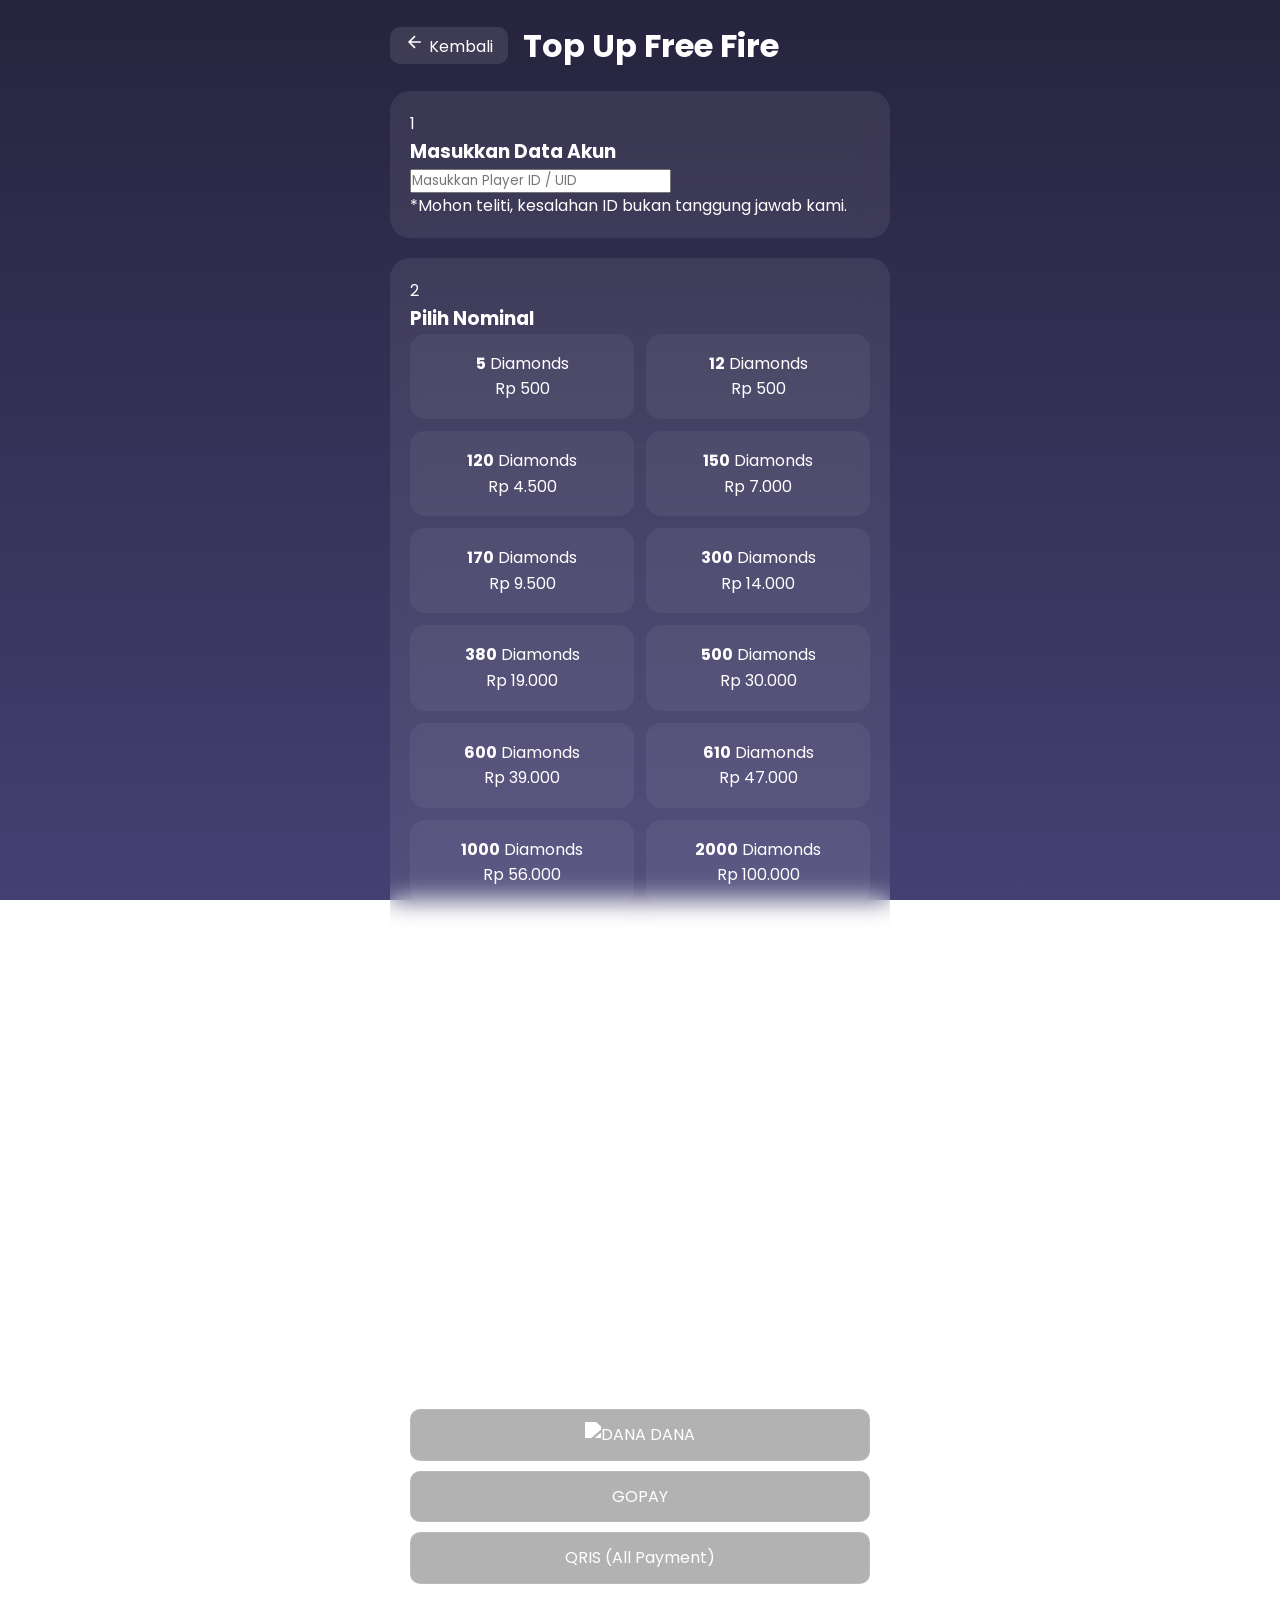
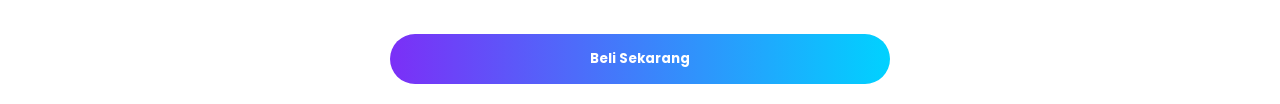
==== form.html @ c7d3d69d "Add checkout form HTML structure" ====
<!DOCTYPE html>
<html lang="id">
<head>
    <meta charset="UTF-8">
    <meta name="viewport" content="width=device-width, initial-scale=1.0, maximum-scale=1.0, user-scalable=no">
    <title>Checkout - ZEBS STORE</title>
    <link rel="stylesheet" href="style.css">
    <link rel="stylesheet" href="form.css">
    <link href="https://fonts.googleapis.com/css2?family=Poppins:wght@400;600;700&display=swap" rel="stylesheet">
</head>
<body>

    <div class="checkout-container">
        <div class="header-nav">
            <a href="index.html" class="btn-back">
                <svg width="20" height="20" viewBox="0 0 24 24" fill="none" stroke="currentColor" stroke-width="2">
                    <path d="M19 12H5M12 19l-7-7 7-7"/>
                </svg>
                Kembali
            </a>
            <h1 id="gameTitle">Top Up Game</h1>
        </div>

        <div class="card animate-up">
            <div class="card-header">
                <span class="step-num">1</span>
                <h3>Masukkan Data Akun</h3>
            </div>
            <div class="input-group">
                <input type="number" id="userid" placeholder="Masukkan ID / UID Akun" required>
                <input type="number" id="zoneid" placeholder="(Server/Zone)" style="display:none;">
            </div>
            <p id="hintText" class="hint">*Mohon teliti, kesalahan ID bukan tanggung jawab kami.</p>
        </div>

        <div class="card animate-up" style="animation-delay: 0.1s;">
            <div class="card-header">
                <span class="step-num">2</span>
                <h3>Pilih Nominal</h3>
            </div>
            <div class="nominal-grid" id="nominalGrid">
                <p style="color: #888; text-align: center; grid-column: 1/-1;">Memuat daftar harga...</p>
            </div>
        </div>

        <div class="card animate-up" style="animation-delay: 0.2s;">
            <div class="card-header">
                <span class="step-num">3</span>
                <h3>Metode Pembayaran</h3>
            </div>
            <div class="payment-group">
                <label class="pay-option">
                    <input type="radio" name="payment" value="DANA" required>
                    <div class="pay-box">
                        <img src="https://upload.wikimedia.org/wikipedia/commons/7/72/Logo_danain.png" alt="DANA" style="height: 20px; filter: brightness(0) invert(1);">
                        <span>DANA</span>
                    </div>
                </label>
                <label class="pay-option">
                    <input type="radio" name="payment" value="GOPAY">
                    <div class="pay-box">
                        <span>GOPAY</span>
                    </div>
                </label>
                <label class="pay-option">
                    <input type="radio" name="payment" value="QRIS">
                    <div class="pay-box">
                        <span>QRIS (All Payment)</span>
                    </div>
                </label>
            </div>
        </div>

        <div class="footer-action">
            <button type="button" id="btnOrder" class="btn-buy" onclick="gasOrder()">
                Beli Sekarang
            </button>
        </div>
    </div>

    <script src="script.js"></script> <script src="form.js"></script>   </body>
</html>
---- style.css ----
/* --- ZEBS STORE - OFFICIAL STYLESHEET --- */
:root {
    --primary-color: #8a2be2; /* Ungu khas Zebs Store */
    --secondary-color: #00d4ff; /* Biru Neon */
    --bg-dark: #0a0510;
    --card-bg: #1a1525;
    --text-white: #ffffff;
    --text-gray: #a2a2a2;
}

* {
    margin: 0;
    padding: 0;
    box-sizing: border-box;
    font-family: 'Poppins', sans-serif;
}

body {
    background-color: var(--bg-dark);
    color: var(--text-white);
    line-height: 1.6;
    overflow-x: hidden;
    transition: opacity 0.5s ease; /* Untuk animasi fade-out script.js */
}

.container {
    max-width: 1200px;
    margin: 0 auto;
    padding: 20px;
}

/* --- HEADER & LOGO --- */
header {
    background: linear-gradient(135deg, #150a26 0%, #0a0510 100%);
    padding: 30px 0;
    border-bottom: 2px solid var(--primary-color);
    box-shadow: 0 4px 15px rgba(138, 43, 226, 0.3);
}

.header-container {
    display: flex;
    justify-content: center;
    align-items: center;
}

.logo-container {
    display: flex;
    flex-direction: column;
    align-items: center;
    gap: 10px;
}

.logo-img {
    width: 90px;
    height: 90px;
    border-radius: 50%;
    border: 3px solid var(--primary-color);
    object-fit: cover;
    box-shadow: 0 0 15px var(--primary-color);
}

.logo-text {
    font-size: 28px;
    font-weight: 700;
    letter-spacing: 2px;
}

.logo-text span {
    color: var(--primary-color);
    text-shadow: 0 0 10px var(--primary-color);
}

/* --- SECTION TITLE --- */
.section-title {
    font-size: 22px;
    margin: 30px 0;
    padding-left: 15px;
    border-left: 5px solid var(--secondary-color);
    text-transform: uppercase;
    letter-spacing: 1px;
}

/* --- GAMES GRID SYSTEM --- */
.games-grid {
    display: grid;
    grid-template-columns: repeat(auto-fill, minmax(160px, 1fr));
    gap: 20px;
    margin-bottom: 50px;
}

.game-card {
    background: var(--card-bg);
    border-radius: 15px;
    overflow: hidden;
    text-decoration: none;
    color: white;
    transition: all 0.3s ease;
    border: 1px solid rgba(255, 255, 255, 0.05);
    display: flex;
    flex-direction: column;
}

.game-card:hover {
    transform: translateY(-8px);
    border-color: var(--primary-color);
    box-shadow: 0 10px 20px rgba(138, 43, 226, 0.2);
}

.game-card.active {
    border-color: var(--secondary-color);
    transform: scale(0.95);
}

.game-img-container {
    width: 100%;
    aspect-ratio: 1 / 1;
    overflow: hidden;
}

.game-img {
    width: 100%;
    height: 100%;
    object-fit: cover;
    transition: transform 0.5s ease;
}

.game-card:hover .game-img {
    transform: scale(1.1);
}

.game-info {
    padding: 12px;
    text-align: center;
}

.game-info h4 {
    font-size: 14px;
    margin-bottom: 4px;
    white-space: nowrap;
    overflow: hidden;
    text-overflow: ellipsis;
}

.game-info p {
    font-size: 11px;
    color: var(--text-gray);
}

/* --- ANIMASI LOADING (FOR SCRIPT.JS) --- */
#loader-overlay {
    position: fixed;
    inset: 0;
    background: var(--bg-dark);
    z-index: 9999;
    display: flex;
    justify-content: center;
    align-items: center;
}

.loader {
    width: 50px;
    height: 50px;
    border: 4px solid rgba(255, 255, 255, 0.1);
    border-left-color: var(--primary-color);
    border-radius: 50%;
    animation: spin 1s linear infinite;
}

@keyframes spin {
    to { transform: rotate(360deg); }
}

/* --- SYSTEM TOAST (NOTIFIKASI) --- */
.toast {
    position: fixed;
    bottom: -100px; /* Sembunyi di bawah */
    left: 50%;
    transform: translateX(-50%);
    background: linear-gradient(90deg, var(--primary-color), #4b0082);
    color: white;
    padding: 12px 30px;
    border-radius: 50px;
    font-weight: 600;
    box-shadow: 0 5px 15px rgba(0,0,0,0.5);
    z-index: 10000;
    transition: bottom 0.5s cubic-bezier(0.175, 0.885, 0.32, 1.275);
    white-space: nowrap;
}

.toast.show {
    bottom: 30px; /* Muncul ke atas */
}

/* --- RESPONSIVE MOBILE --- */
@media (max-width: 480px) {
    .games-grid {
        grid-template-columns: repeat(2, 1fr); /* 2 Kolom di HP */
        gap: 15px;
    }
    
    .logo-img {
        width: 70px;
        height: 70px;
    }
    
    .logo-text {
        font-size: 22px;
    }
}
---- form.css ----
/* Reset Dasar agar tidak keluar garis */
* {
    margin: 0;
    padding: 0;
    box-sizing: border-box;
}

body {
    /* Background tetap sama (tidak diubah) */
    background: linear-gradient(rgba(15, 12, 41, 0.9), rgba(48, 43, 99, 0.9)), url('kelinci-bg.png');
    background-size: cover;
    background-attachment: fixed;
    color: white;
    font-family: 'Poppins', sans-serif;
    padding: 20px;
}

.checkout-container {
    max-width: 500px;
    margin: auto;
}

/* Card Transparan */
.card {
    background: rgba(255, 255, 255, 0.08);
    backdrop-filter: blur(12px);
    border-radius: 20px;
    padding: 20px;
    margin-bottom: 20px;
    width: 100%;
    border: none;
}

.header-nav { display: flex; align-items: center; margin-bottom: 20px; }
.btn-back { color: white; text-decoration: none; padding: 5px 15px; background: rgba(255,255,255,0.1); border-radius: 10px; margin-right: 15px; }

/* Input ID */
input[type="text"] {
    width: 100%;
    padding: 12px;
    border-radius: 10px;
    border: none;
    outline: none;
    background: rgba(0,0,0,0.5);
    color: white;
    margin-bottom: 5px;
}

/* Grid Nominal/Rank */
.nominal-grid {
    display: grid;
    grid-template-columns: 1fr 1fr;
    gap: 12px;
}

.nominal-item {
    background: rgba(255, 255, 255, 0.05);
    padding: 15px;
    border-radius: 15px;
    border: 2px solid transparent;
    cursor: pointer;
    text-align: center;
}

.nominal-item.active {
    border-color: #7b2ff7;
    background: rgba(123, 47, 247, 0.2);
}

/* Tombol Beli */
.btn-buy {
    width: 100%;
    padding: 15px;
    border-radius: 30px;
    border: none;
    background: linear-gradient(90deg, #7b2ff7, #00d2ff);
    color: white;
    font-weight: bold;
    cursor: pointer;
}

/* Metode Pembayaran */
.pay-box {
    background: rgba(0,0,0,0.3);
    padding: 12px;
    border-radius: 10px;
    border: 1px solid rgba(255,255,255,0.1);
    margin-bottom: 10px;
    text-align: center;
}

.pay-option input { display: none; }
.pay-option input:checked + .pay-box { border-color: #00d2ff; background: rgba(0,210,255,0.1); }
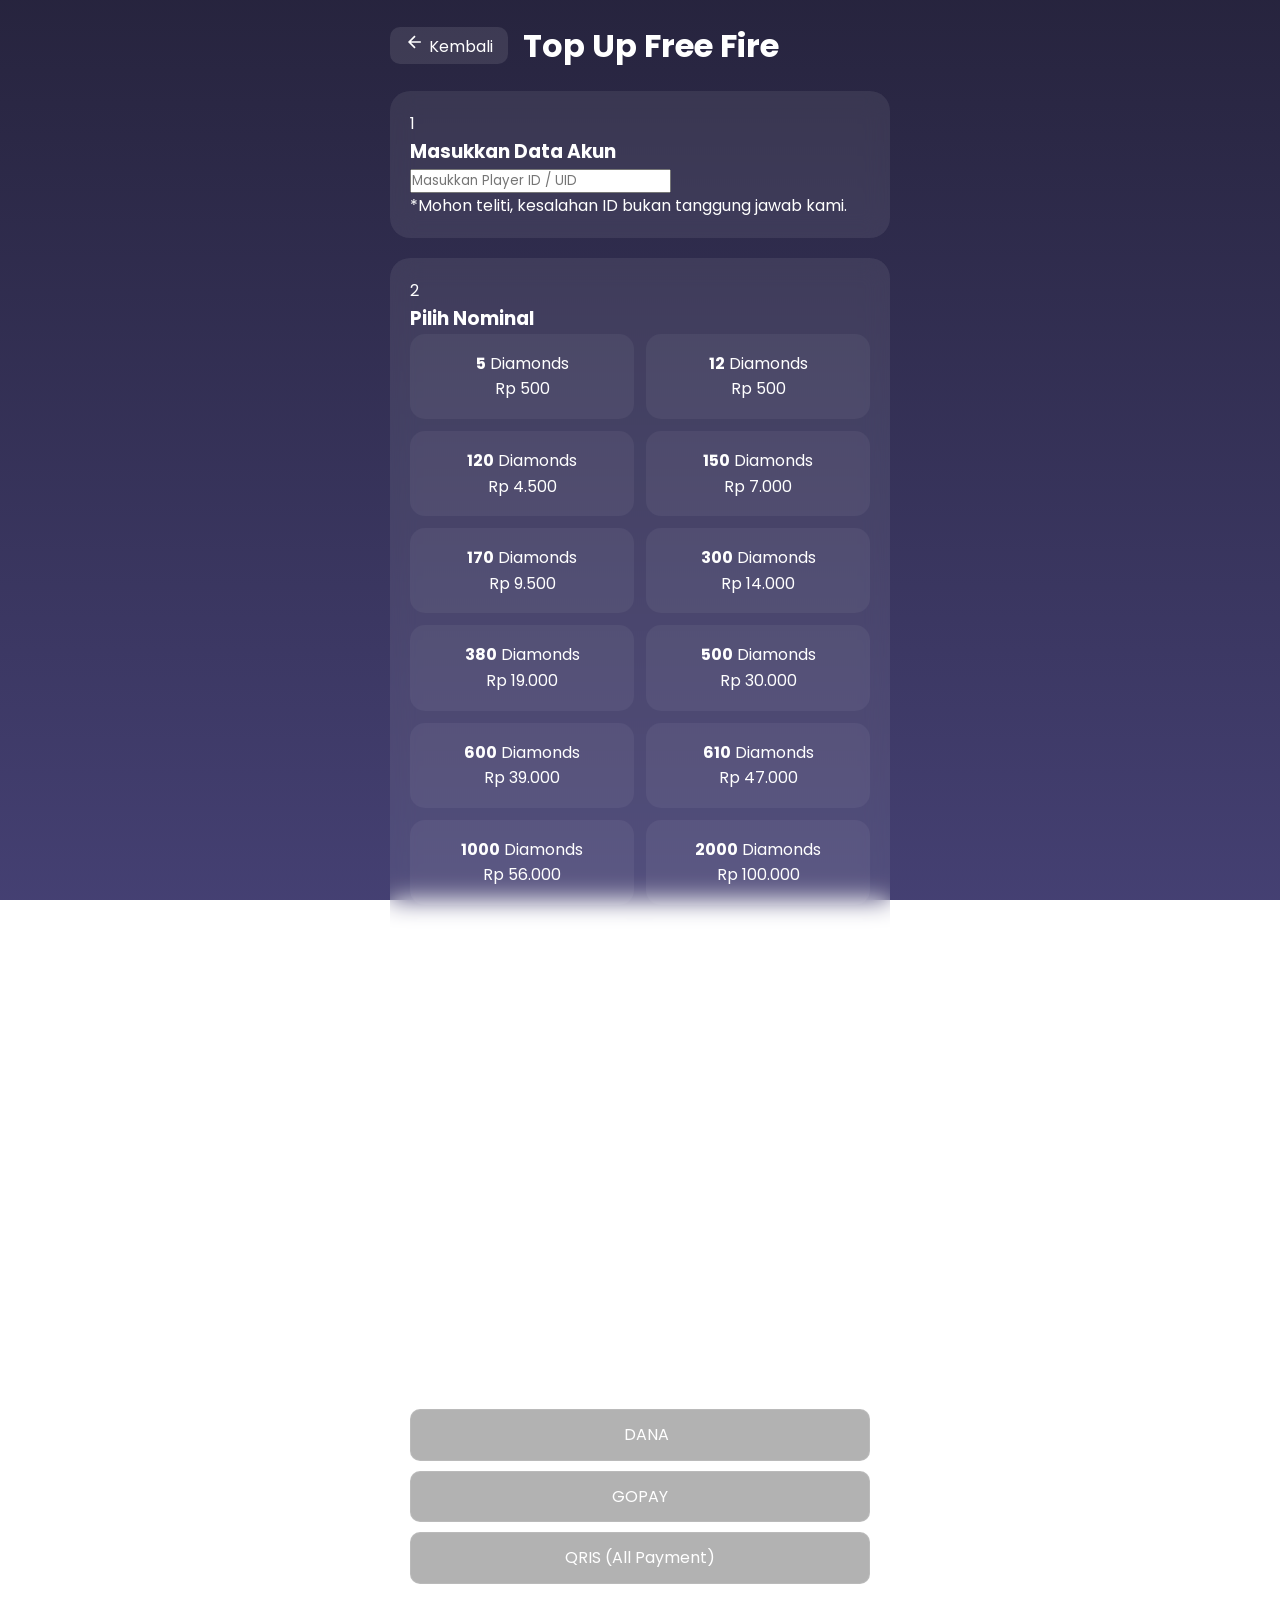
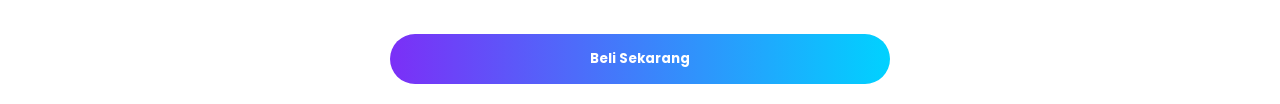
==== commit 67315c99: "Update form.html" ====
--- a/form.html
+++ b/form.html
@@ -52,7 +52,7 @@
                 <label class="pay-option">
                     <input type="radio" name="payment" value="DANA" required>
                     <div class="pay-box">
-                        <img src="https://upload.wikimedia.org/wikipedia/commons/7/72/Logo_danain.png" alt="DANA" style="height: 20px; filter: brightness(0) invert(1);">
+                        <img src="https://upload.wikimedia.org/wikipedia/commons/7/72/Logo_danain.png" alt="" style="height: 15px; filter: brightness(0) invert(1); margin-right: 8px;">
                         <span>DANA</span>
                     </div>
                 </label>
@@ -78,5 +78,7 @@
         </div>
     </div>
 
-    <script src="script.js"></script> <script src="form.js"></script>   </body>
+    <script src="script.js"></script> 
+    <script src="form.js"></script>   
+</body>
 </html>
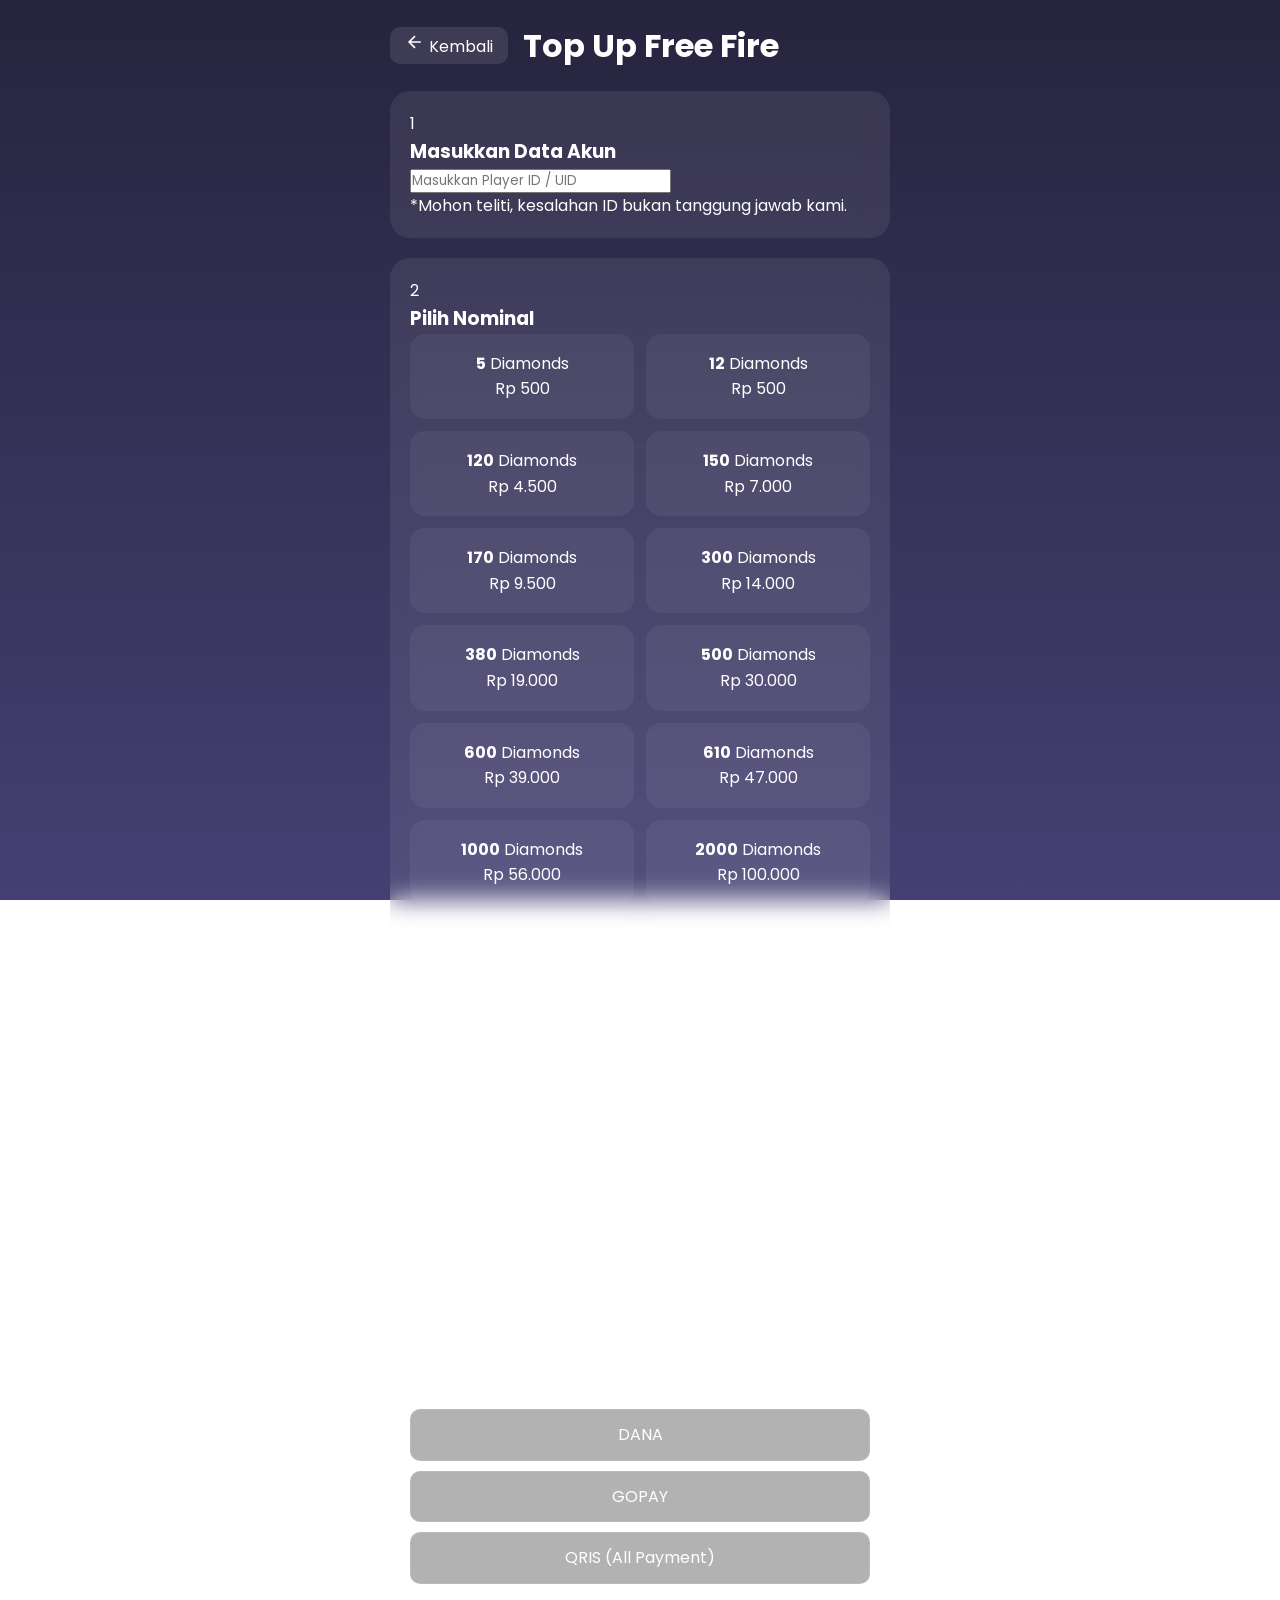
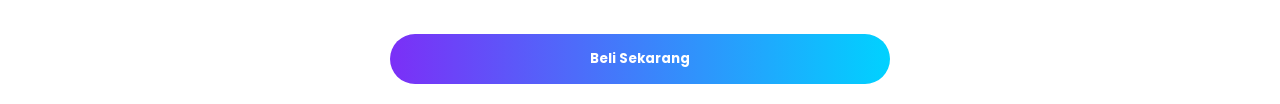
==== commit 30ab4871: "Update form.html" ====
--- a/form.html
+++ b/form.html
@@ -52,7 +52,6 @@
                 <label class="pay-option">
                     <input type="radio" name="payment" value="DANA" required>
                     <div class="pay-box">
-                        <img src="https://upload.wikimedia.org/wikipedia/commons/7/72/Logo_danain.png" alt="" style="height: 15px; filter: brightness(0) invert(1); margin-right: 8px;">
                         <span>DANA</span>
                     </div>
                 </label>
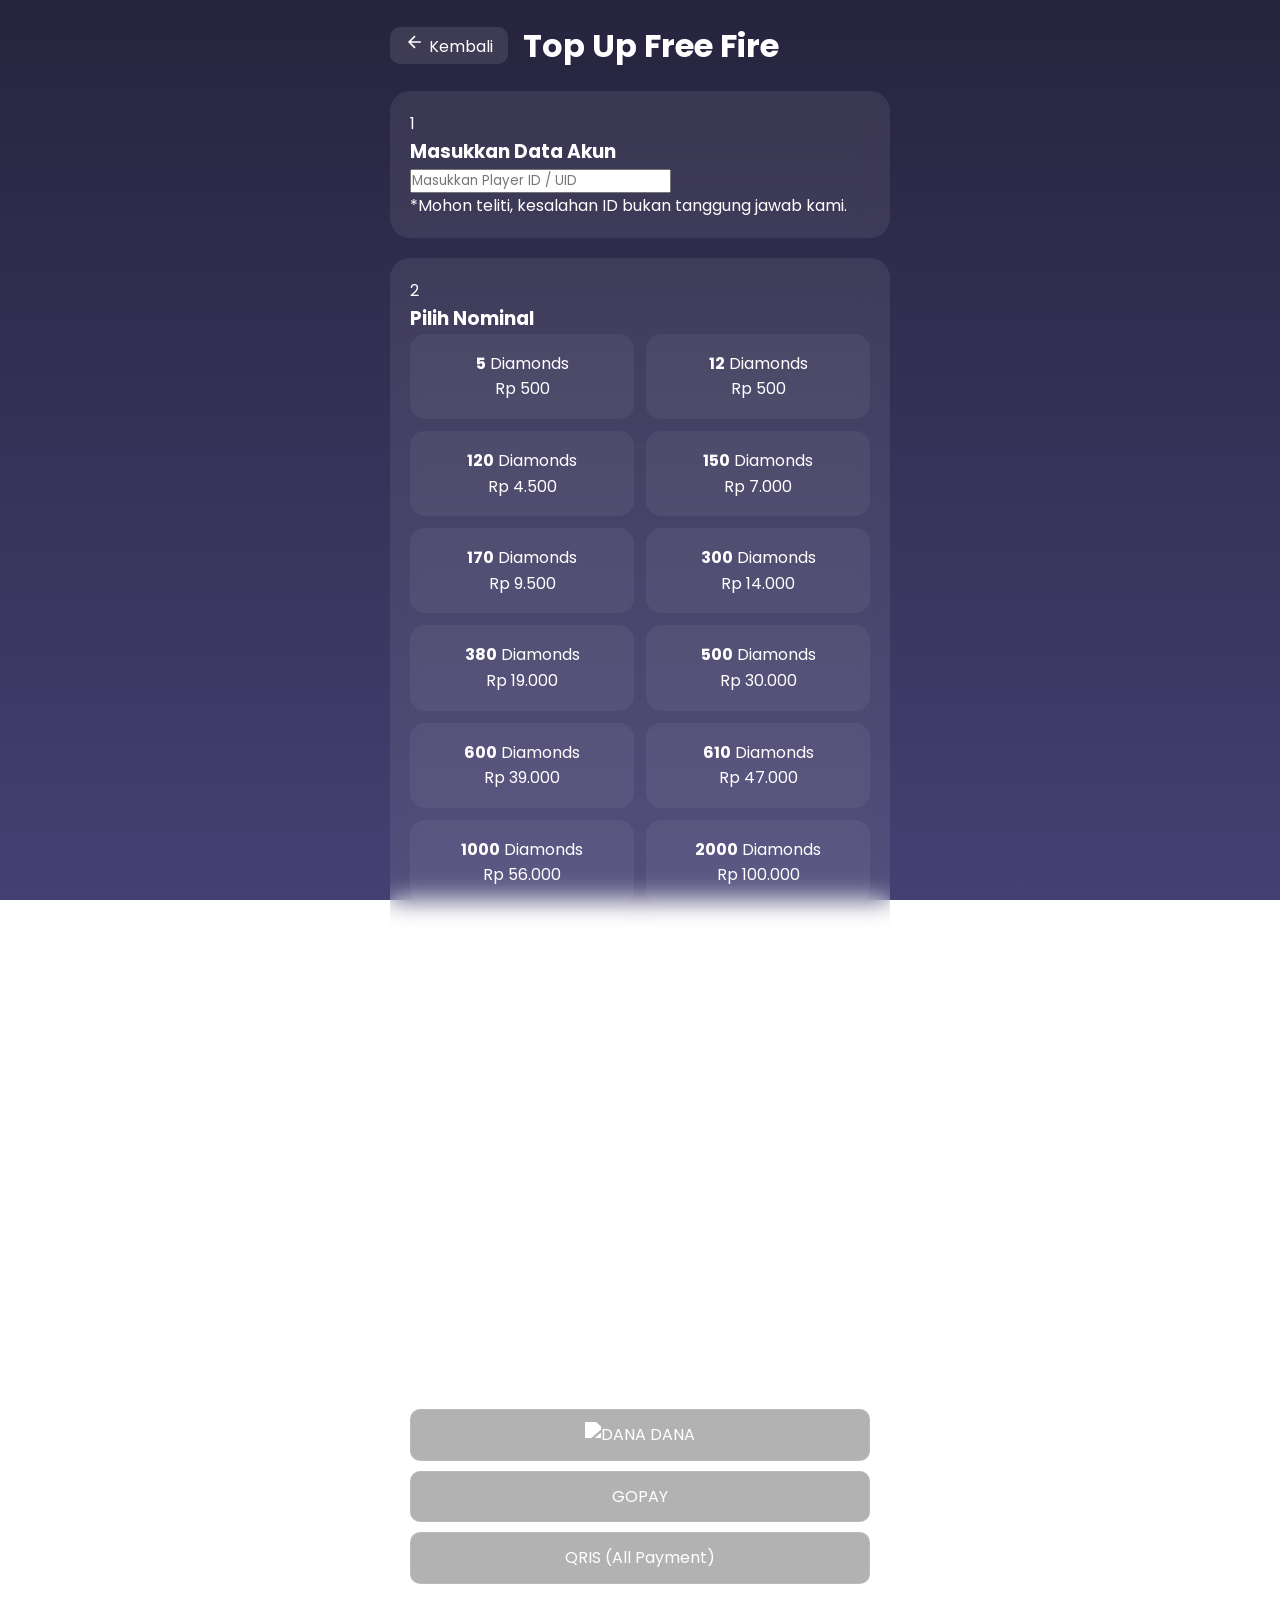
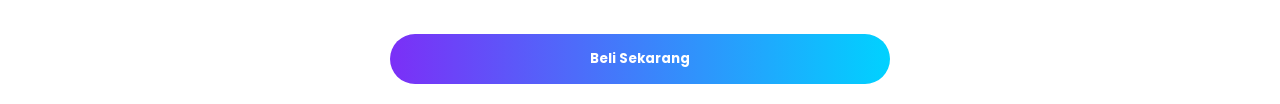
==== commit 06e06e50: "Update form.html" ====
--- a/form.html
+++ b/form.html
@@ -27,8 +27,8 @@
                 <h3>Masukkan Data Akun</h3>
             </div>
             <div class="input-group">
-                <input type="number" id="userid" placeholder="Masukkan ID / UID Akun" required>
-                <input type="number" id="zoneid" placeholder="(Server/Zone)" style="display:none;">
+                <input type="text" id="userid" placeholder="Masukkan ID / UID Akun" required>
+                <input type="text" id="zoneid" placeholder="(Server/Zone)" style="display:none;">
             </div>
             <p id="hintText" class="hint">*Mohon teliti, kesalahan ID bukan tanggung jawab kami.</p>
         </div>
@@ -52,6 +52,7 @@
                 <label class="pay-option">
                     <input type="radio" name="payment" value="DANA" required>
                     <div class="pay-box">
+                        <img src="https://upload.wikimedia.org/wikipedia/commons/7/72/Logo_danain.png" alt="DANA" style="height: 20px; filter: brightness(0) invert(1);">
                         <span>DANA</span>
                     </div>
                 </label>
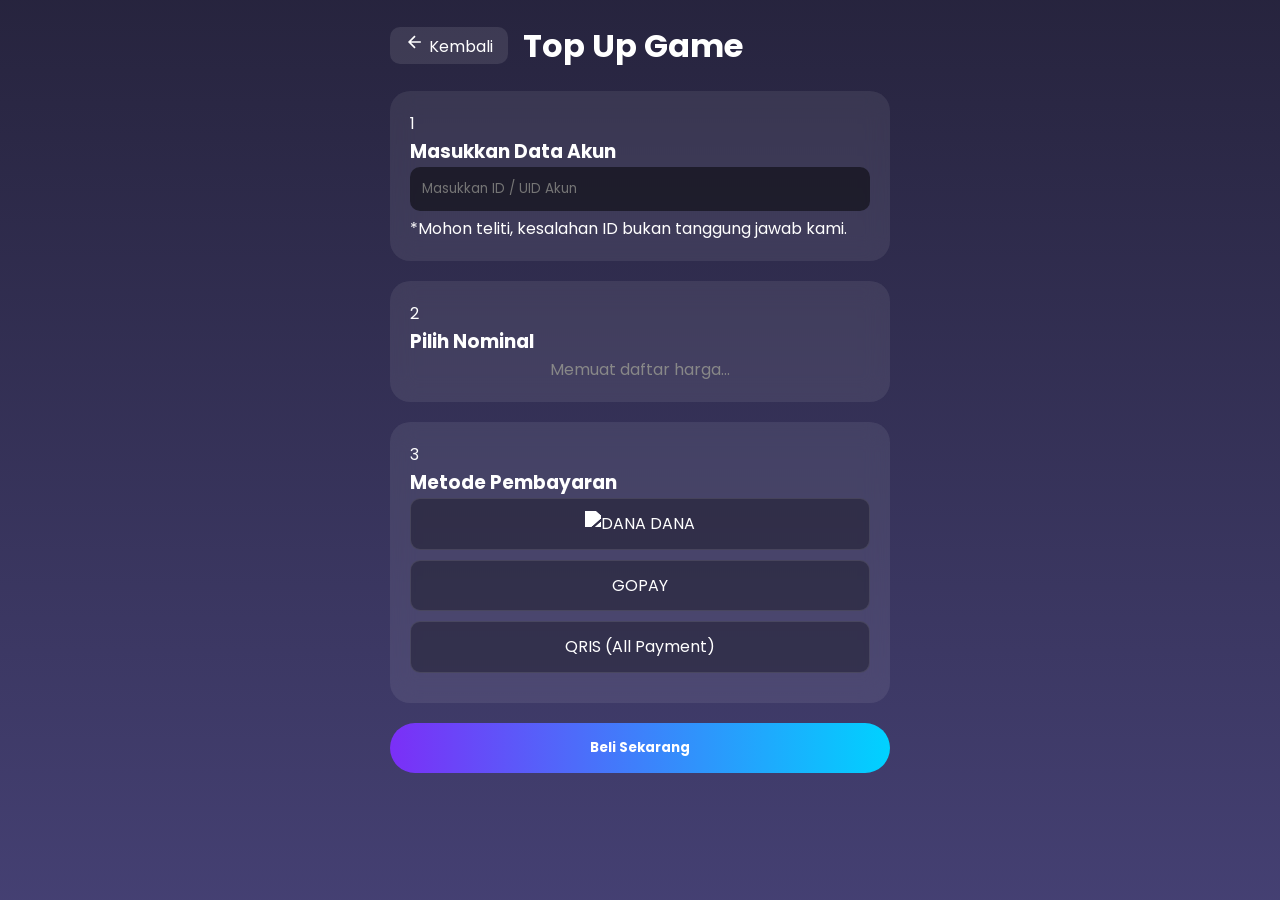
==== commit eaa0298b: "Update form.html" ====
--- a/form.html
+++ b/form.html
@@ -78,7 +78,6 @@
         </div>
     </div>
 
-    <script src="script.js"></script> 
     <script src="form.js"></script>   
 </body>
 </html>
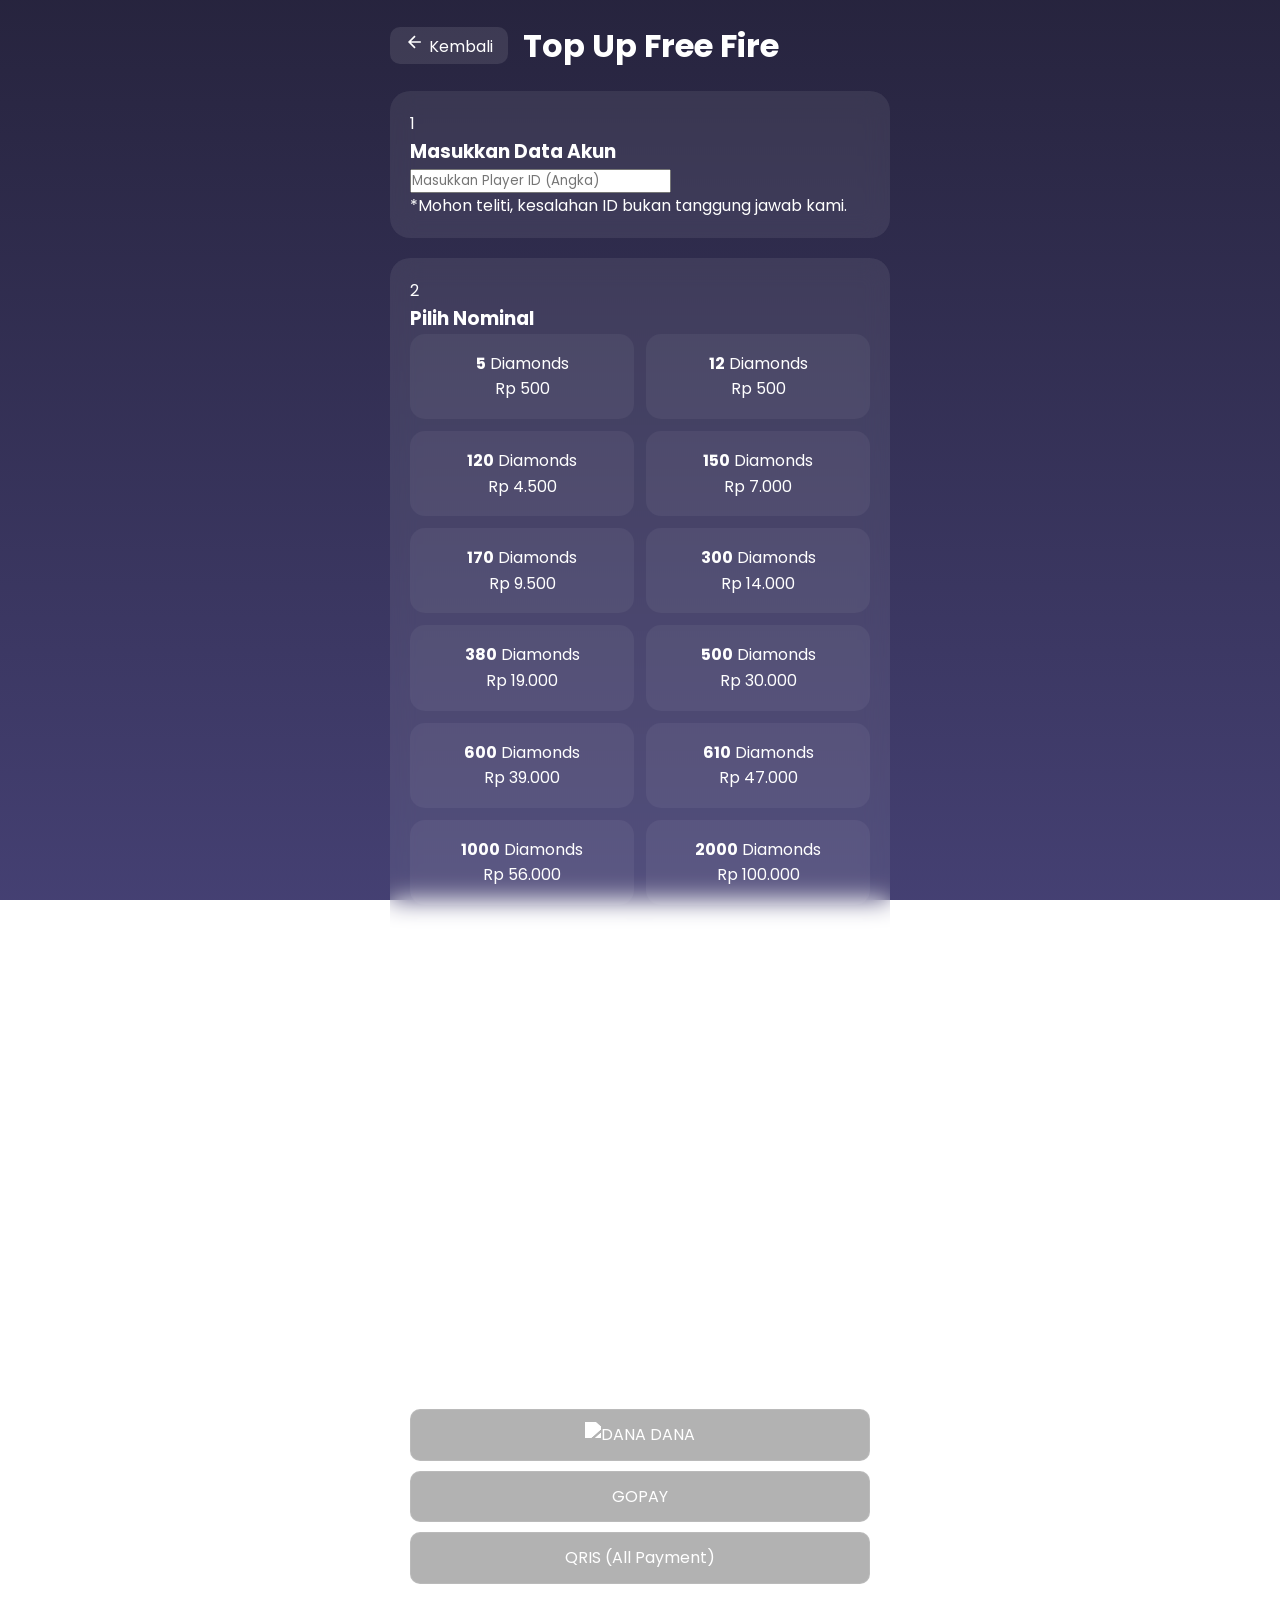
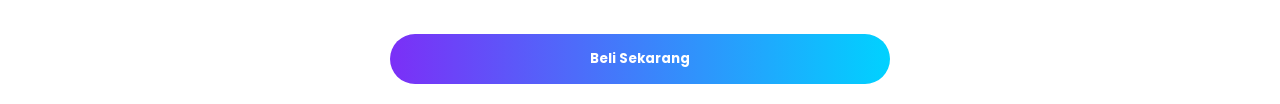
==== commit f3e0becc: "Add script.js to form.html" ====
--- a/form.html
+++ b/form.html
@@ -78,6 +78,7 @@
         </div>
     </div>
 
+    <script src="script.js"></script> 
     <script src="form.js"></script>   
 </body>
 </html>
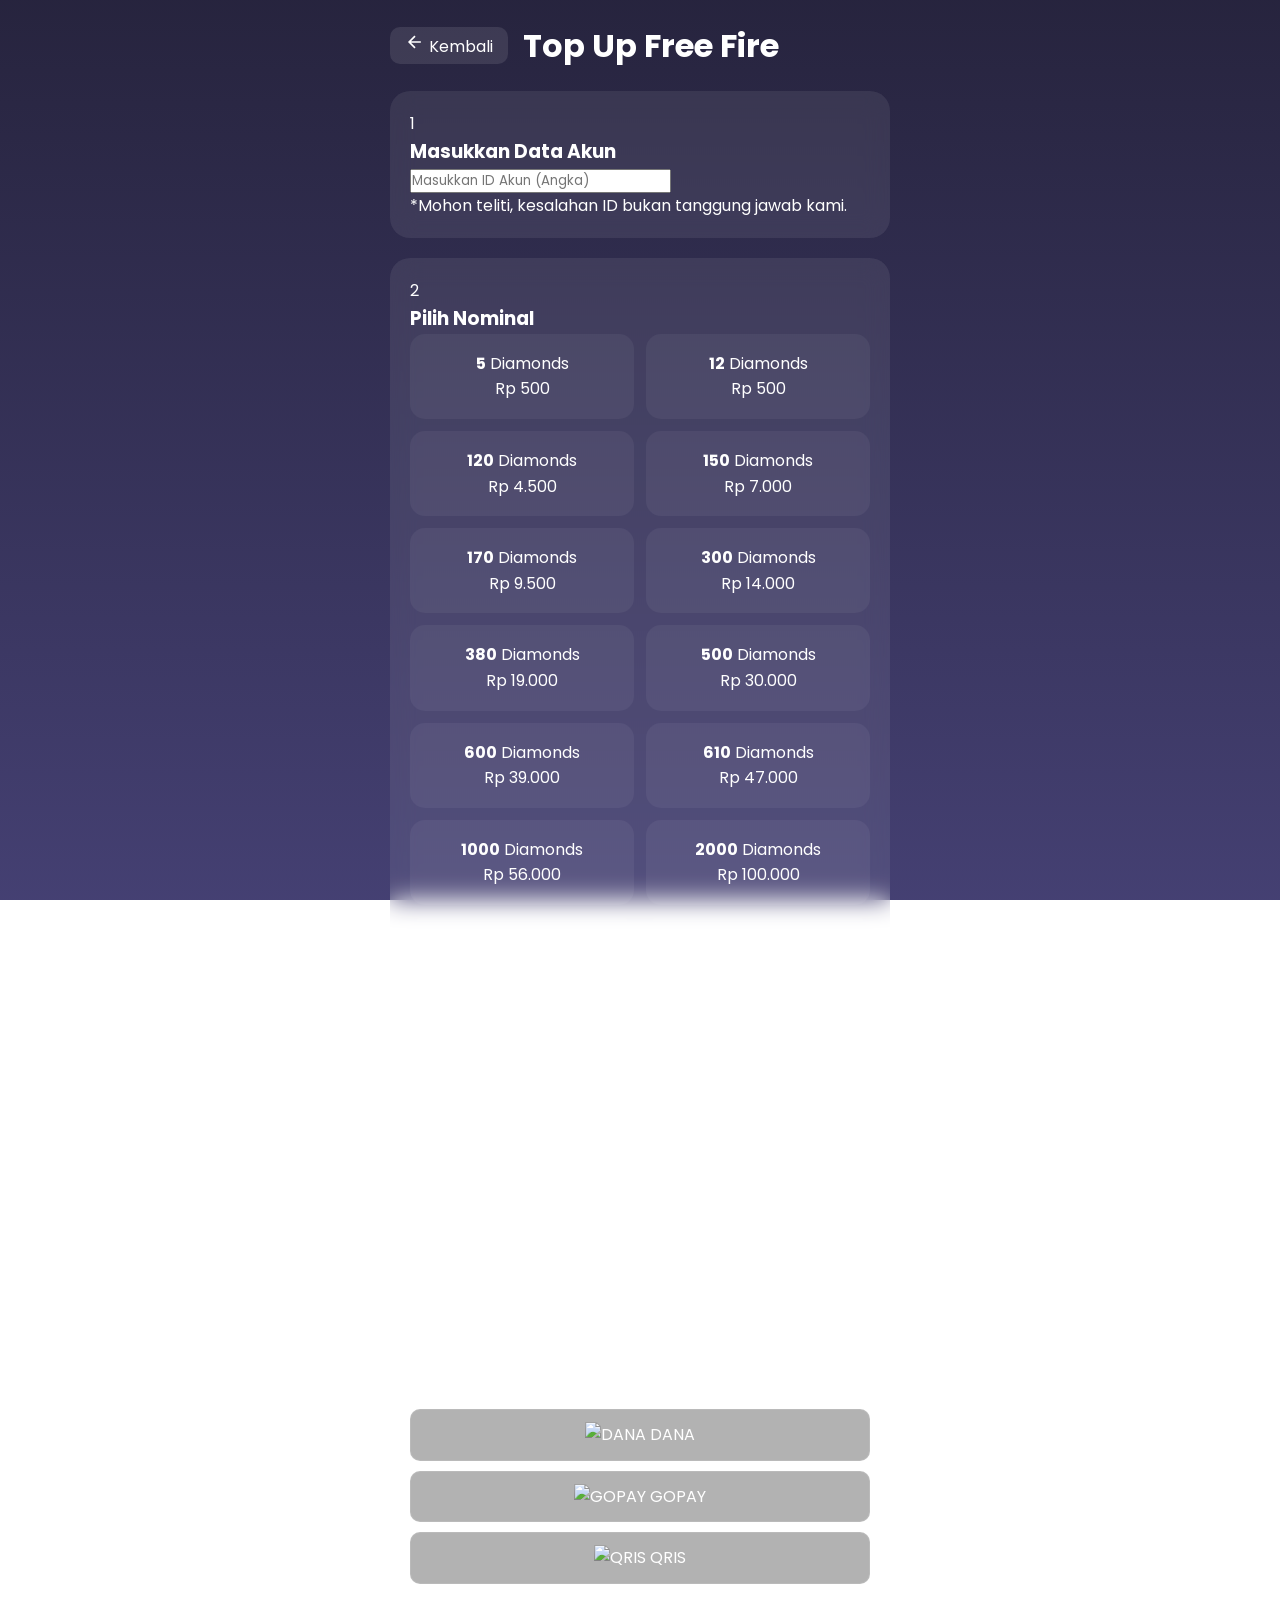
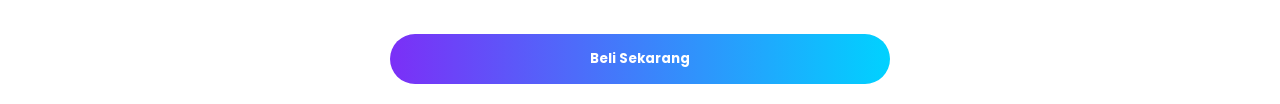
==== commit a5946483: "Update form.html" ====
--- a/form.html
+++ b/form.html
@@ -27,7 +27,7 @@
                 <h3>Masukkan Data Akun</h3>
             </div>
             <div class="input-group">
-                <input type="text" id="userid" placeholder="Masukkan ID / UID Akun" required>
+                <input type="text" id="userid" placeholder="Masukkan ID Akun" required>
                 <input type="text" id="zoneid" placeholder="(Server/Zone)" style="display:none;">
             </div>
             <p id="hintText" class="hint">*Mohon teliti, kesalahan ID bukan tanggung jawab kami.</p>
@@ -52,20 +52,22 @@
                 <label class="pay-option">
                     <input type="radio" name="payment" value="DANA" required>
                     <div class="pay-box">
-                        <img src="https://upload.wikimedia.org/wikipedia/commons/7/72/Logo_danain.png" alt="DANA" style="height: 20px; filter: brightness(0) invert(1);">
+                        <img src="https://upload.wikimedia.org/wikipedia/commons/7/72/Logo_danain.png" alt="DANA">
                         <span>DANA</span>
                     </div>
                 </label>
                 <label class="pay-option">
                     <input type="radio" name="payment" value="GOPAY">
                     <div class="pay-box">
+                        <img src="https://upload.wikimedia.org/wikipedia/commons/b/be/GoPay_logo.svg" alt="GOPAY">
                         <span>GOPAY</span>
                     </div>
                 </label>
                 <label class="pay-option">
                     <input type="radio" name="payment" value="QRIS">
                     <div class="pay-box">
-                        <span>QRIS (All Payment)</span>
+                        <img src="https://upload.wikimedia.org/wikipedia/commons/a/a2/Logo_QRIS.svg" alt="QRIS">
+                        <span>QRIS</span>
                     </div>
                 </label>
             </div>
@@ -78,7 +80,6 @@
         </div>
     </div>
 
-    <script src="script.js"></script> 
     <script src="form.js"></script>   
 </body>
 </html>
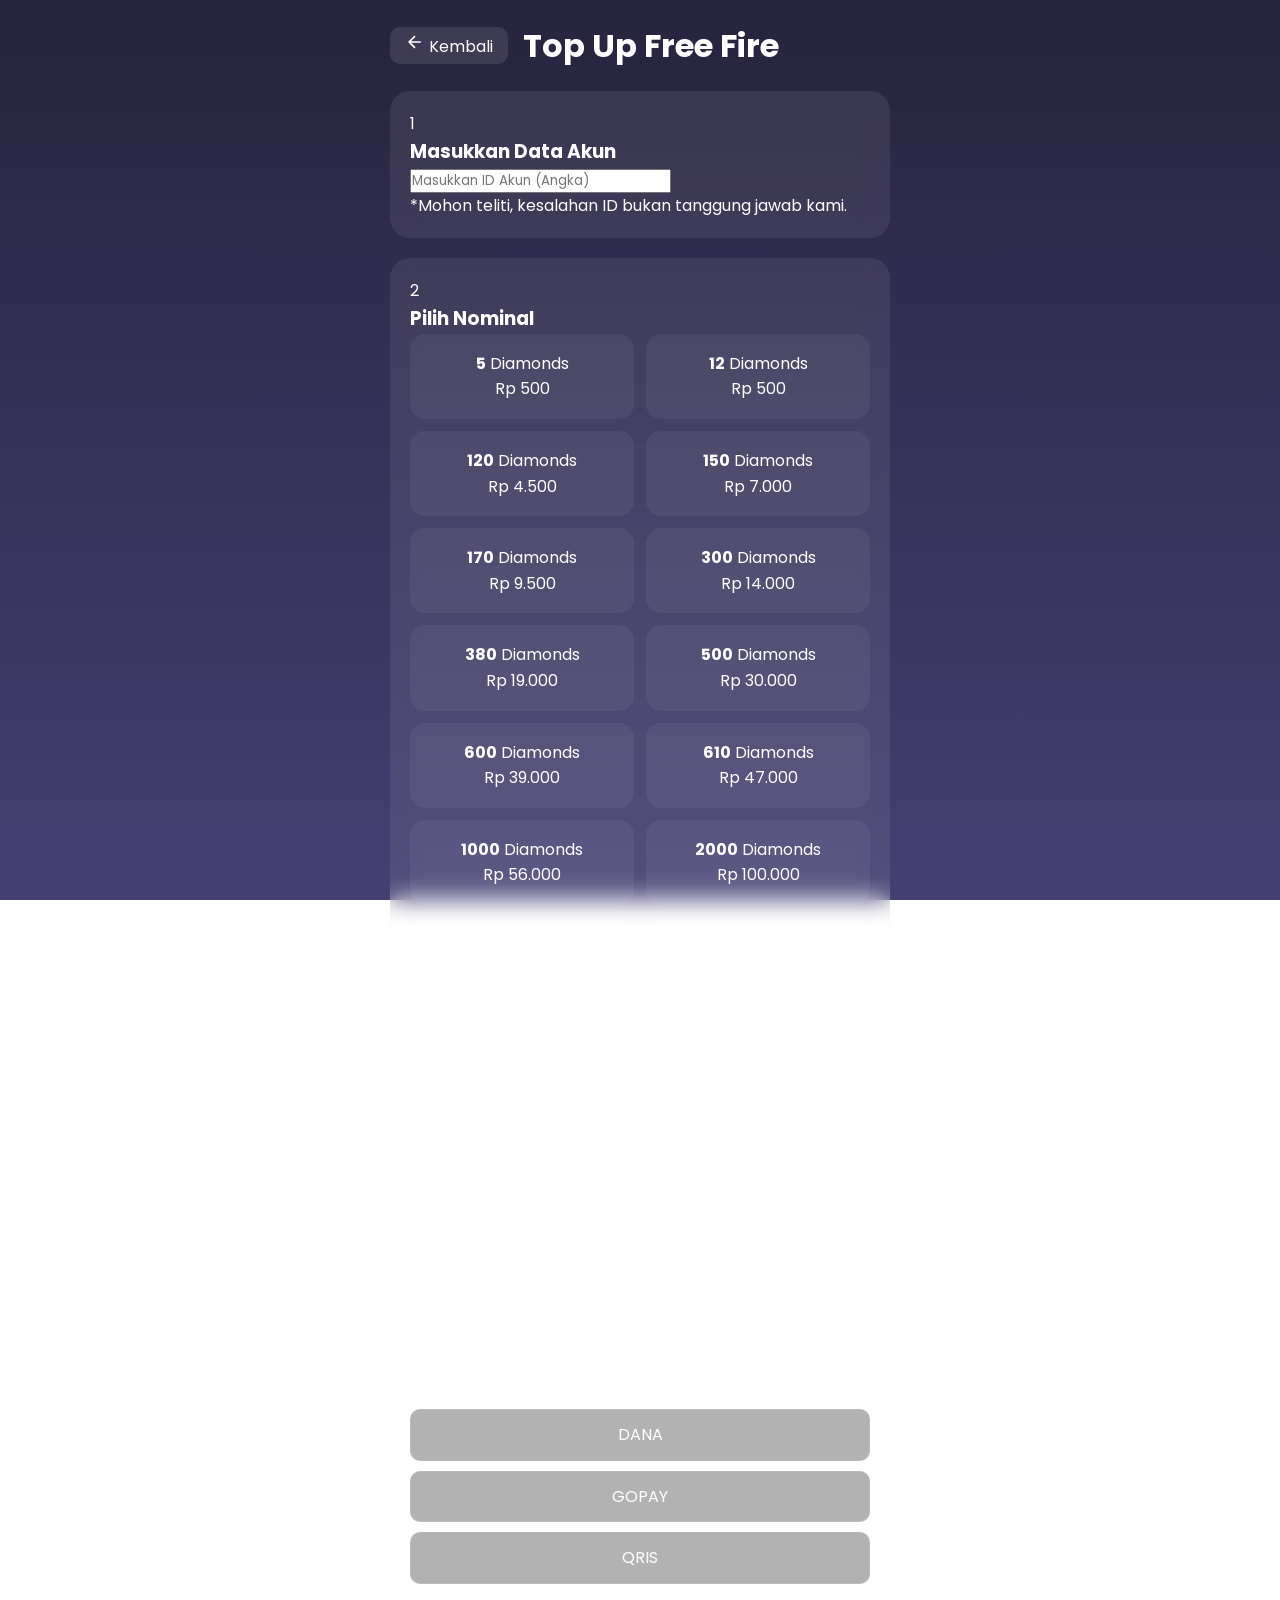
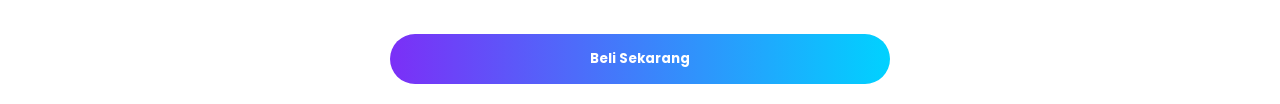
==== commit 4cd4a152: "Remove payment option logos from form.html Removed payment option logos from the form." ====
--- a/form.html
+++ b/form.html
@@ -52,21 +52,18 @@
                 <label class="pay-option">
                     <input type="radio" name="payment" value="DANA" required>
                     <div class="pay-box">
-                        <img src="https://upload.wikimedia.org/wikipedia/commons/7/72/Logo_danain.png" alt="DANA">
                         <span>DANA</span>
                     </div>
                 </label>
                 <label class="pay-option">
                     <input type="radio" name="payment" value="GOPAY">
                     <div class="pay-box">
-                        <img src="https://upload.wikimedia.org/wikipedia/commons/b/be/GoPay_logo.svg" alt="GOPAY">
                         <span>GOPAY</span>
                     </div>
                 </label>
                 <label class="pay-option">
                     <input type="radio" name="payment" value="QRIS">
                     <div class="pay-box">
-                        <img src="https://upload.wikimedia.org/wikipedia/commons/a/a2/Logo_QRIS.svg" alt="QRIS">
                         <span>QRIS</span>
                     </div>
                 </label>
